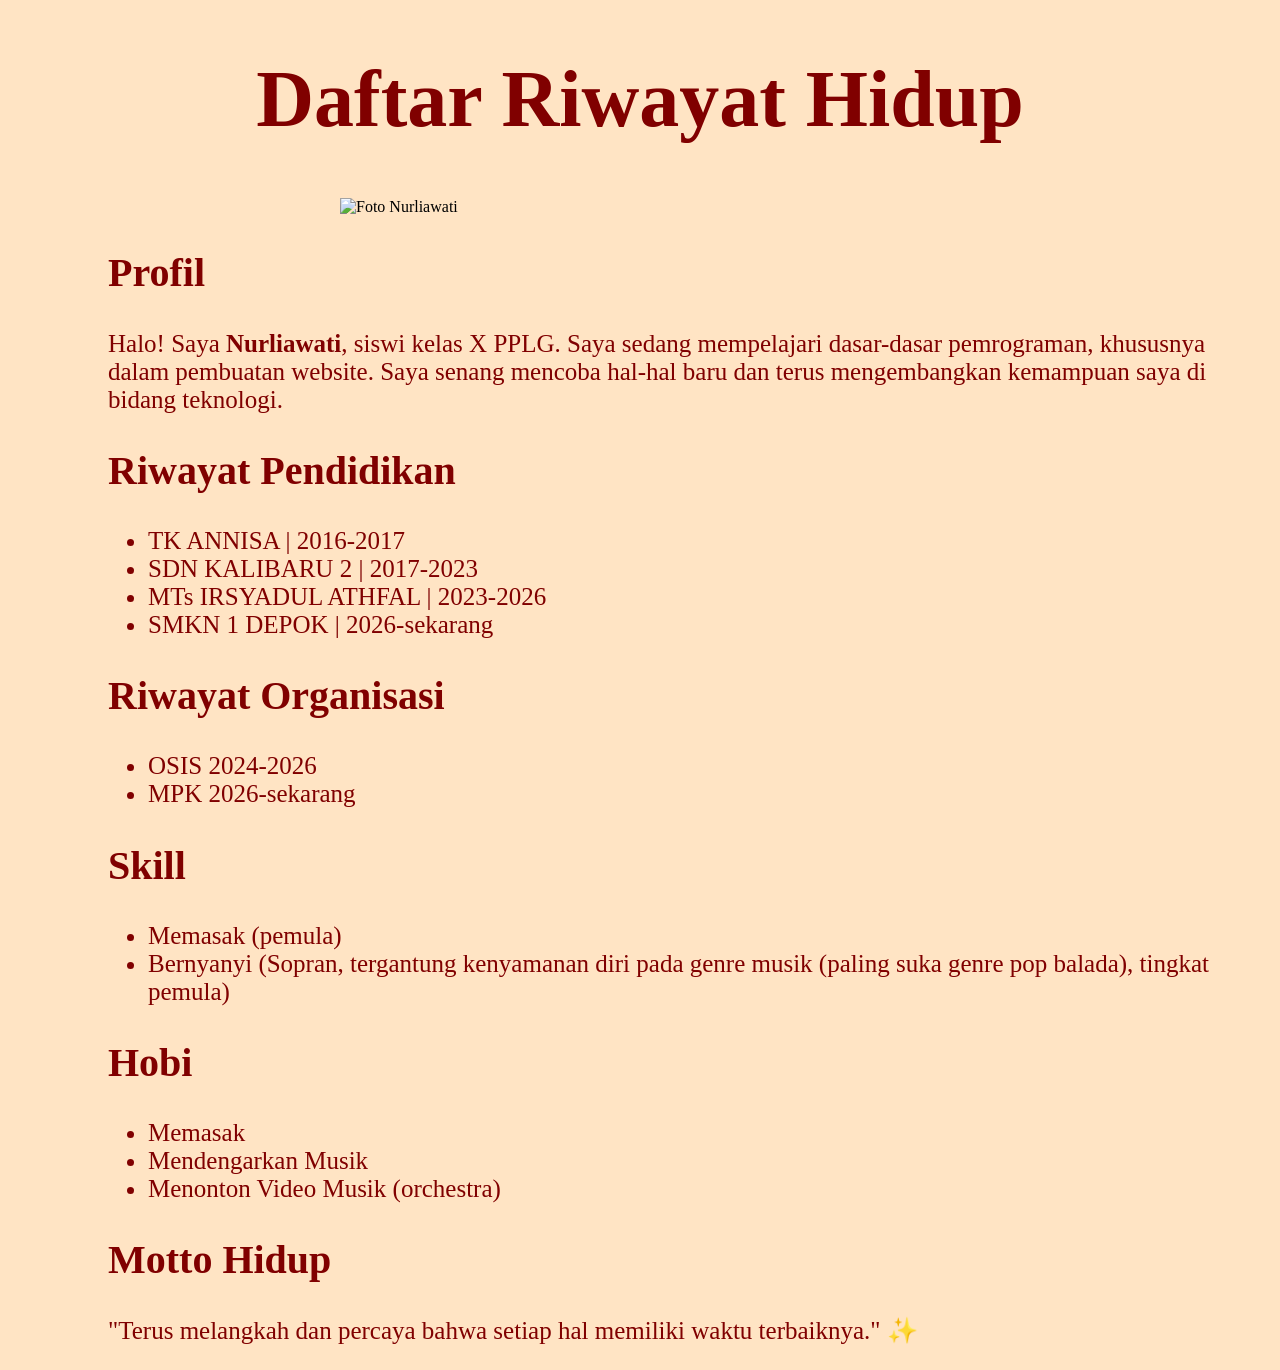
==== index.html @ d5d5a750 "Rename profil.html to index.html" ====
<!DOCTYPE html>
<html lang="id">
<head>
    <meta charset="UTF-8">
    <meta name="viewport" content="width=device-width, initial-scale=1.0">
    <title>portofolio</title>
    <link rel="stylesheet" href="profil.css">
</head>
<body>
    <h1>Daftar Riwayat Hidup</h1>
    <img src="foto.jpg" width="600" alt="Foto Nurliawati">

    <h2>Profil</h2>
    <p>Halo! Saya <strong>Nurliawati</strong>, siswi kelas X PPLG. Saya sedang mempelajari
        dasar-dasar pemrograman, khususnya dalam pembuatan website.
        Saya senang mencoba hal-hal baru dan terus mengembangkan kemampuan
        saya di bidang teknologi.</p>

    <h2>Riwayat Pendidikan</h2>
    <ul>
        <li>TK ANNISA | 2016-2017</li>
        <li>SDN KALIBARU 2 | 2017-2023</li>
        <li>MTs IRSYADUL ATHFAL | 2023-2026</li>
        <li>SMKN 1 DEPOK | 2026-sekarang</li>
    </ul>

    <h2>Riwayat Organisasi</h2>
    <ul>
        <li>OSIS 2024-2026</li>
        <li>MPK 2026-sekarang</li>
    </ul>

    <h2>Skill</h2>
    <ul>
        <li>Memasak (pemula)</li>
        <li>Bernyanyi (Sopran, tergantung kenyamanan diri pada genre musik (paling suka genre pop balada), tingkat pemula)</li>
    </ul>

    <h2>Hobi</h2>
    <ul>
        <li>Memasak</li>
        <li>Mendengarkan Musik</li>
        <li>Menonton Video Musik (orchestra)</li>
    </ul>

    <h2>Motto Hidup</h2>
    <p>"Terus melangkah dan percaya bahwa setiap hal memiliki waktu terbaiknya." ✨</p>
</body>
</html>

    
            
                

    
    


    
    
    
</body>
</html
---- profil.css ----
body {
  background-color: bisque;
}

h1 {
  text-align: center;
  font-size: 80px;
  color: maroon;
}

img {
  display: block;
  margin: auto;
}

h2 {
  color: maroon;
  margin-left: 100px;
  font-size: 40px;
}

p,
ul {
  color: maroon;
  margin-left: 100px;
  font-size: 25px;
}
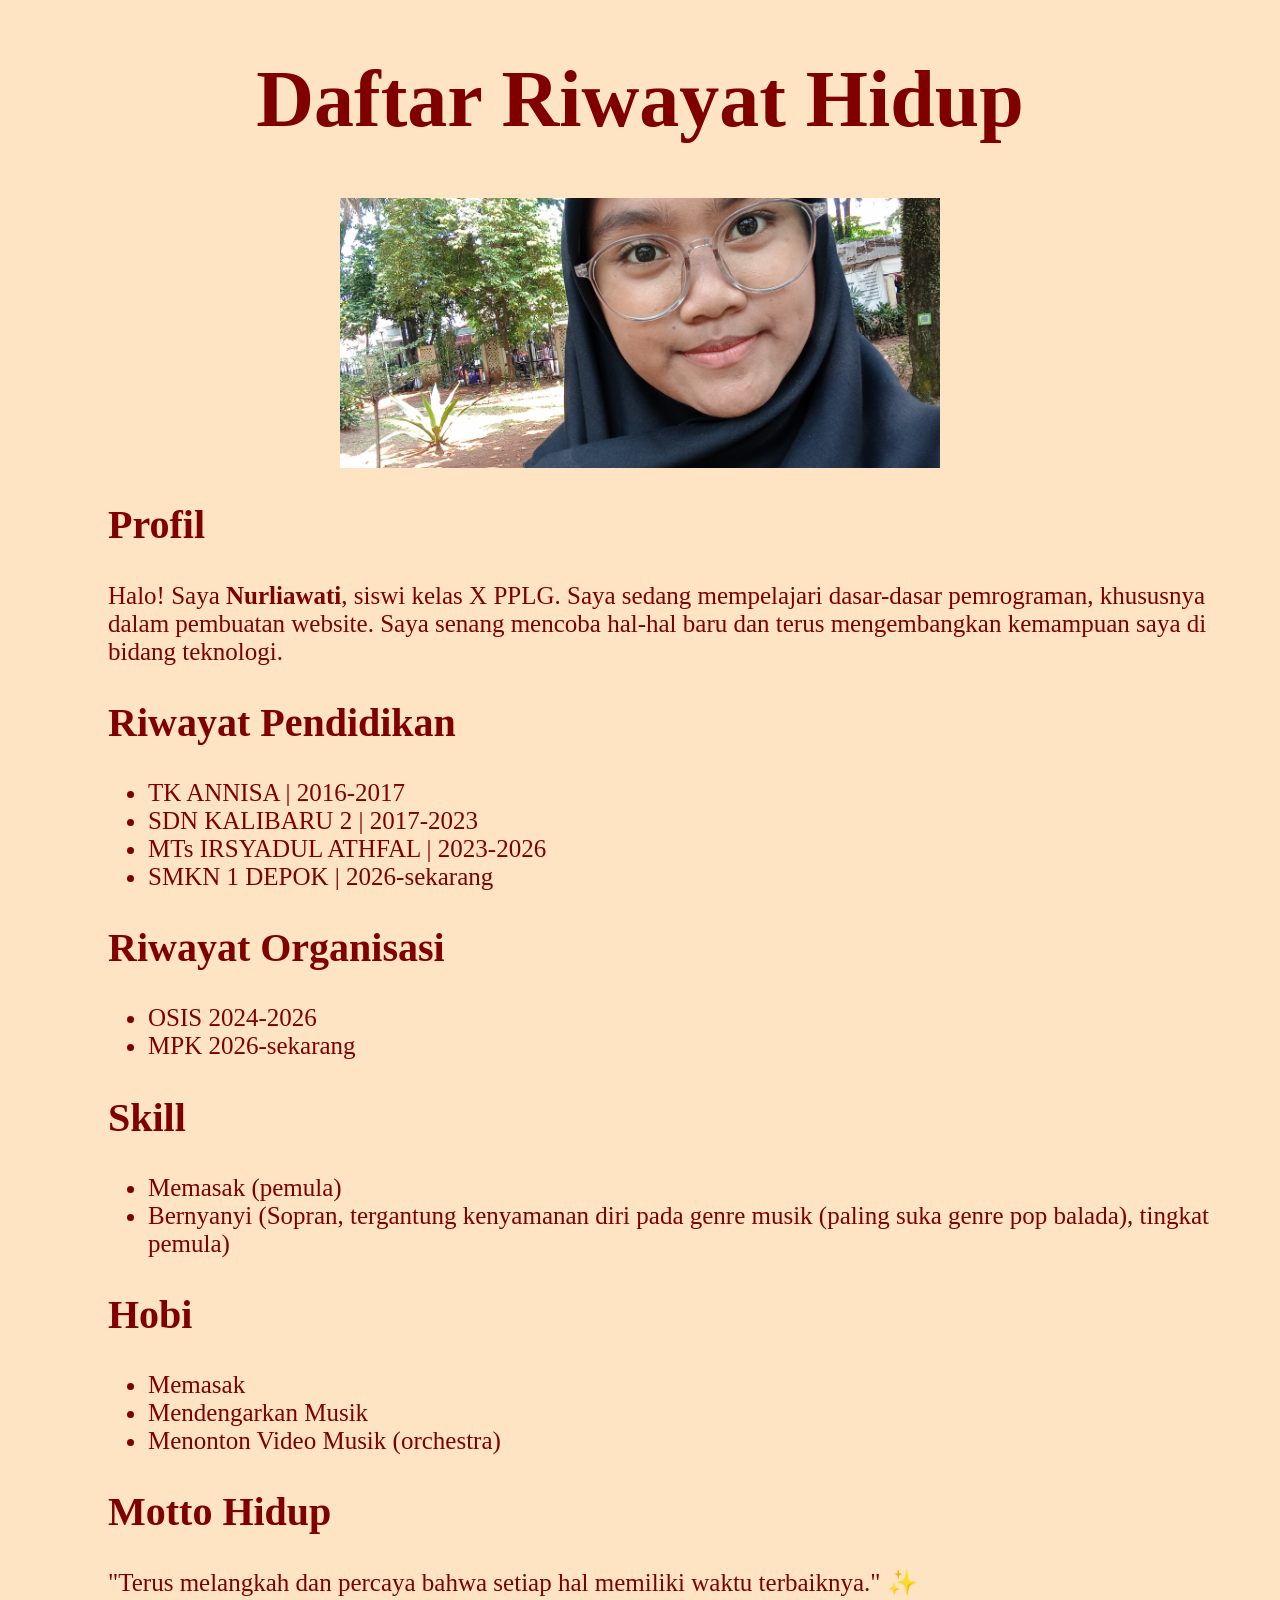
==== commit 2fdf5486: "Update index.html" ====
--- a/index.html
+++ b/index.html
@@ -4,7 +4,7 @@
     <meta charset="UTF-8">
     <meta name="viewport" content="width=device-width, initial-scale=1.0">
     <title>portofolio</title>
-    <link rel="stylesheet" href="profil.css">
+    <link rel="stylesheet" href="style.css">
 </head>
 <body>
     <h1>Daftar Riwayat Hidup</h1>
--- a/style.css
+++ b/style.css
@@ -0,0 +1,27 @@
+body {
+  background-color: bisque;
+}
+
+h1 {
+  text-align: center;
+  font-size: 80px;
+  color: maroon;
+}
+
+img {
+  display: block;
+  margin: auto;
+}
+
+h2 {
+  color: maroon;
+  margin-left: 100px;
+  font-size: 40px;
+}
+
+p,
+ul {
+  color: maroon;
+  margin-left: 100px;
+  font-size: 25px;
+}
